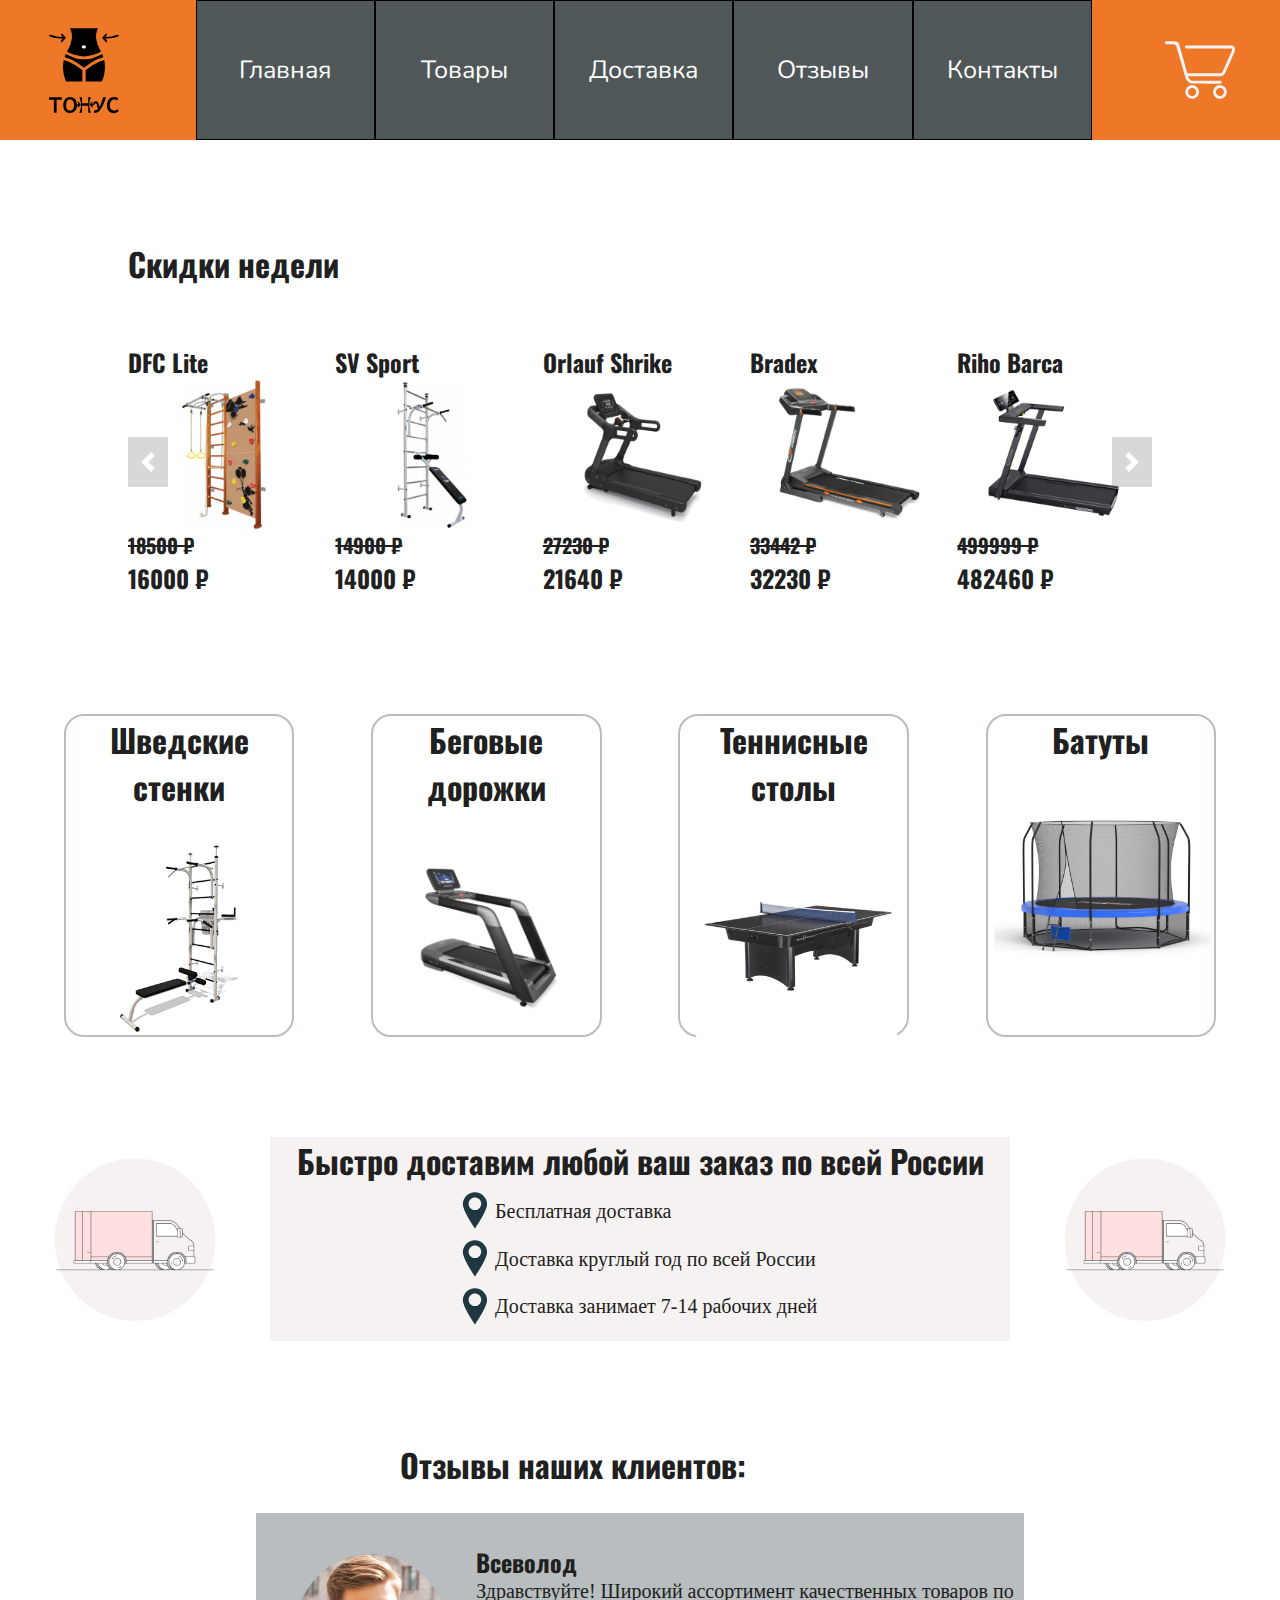
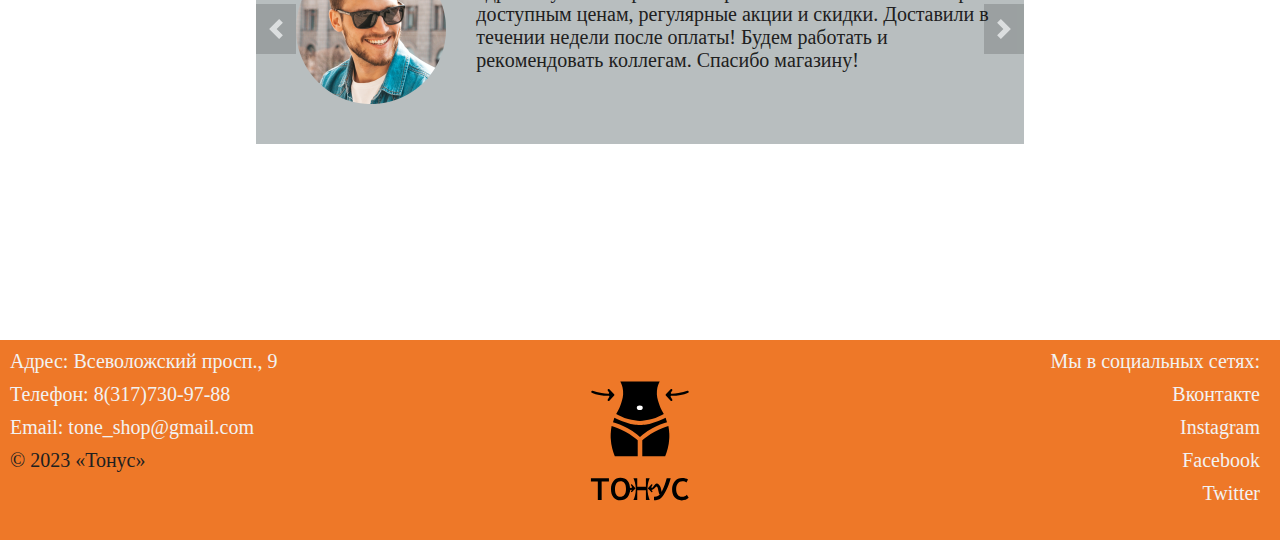
==== index.html @ babc8ce9 "fixed discounts" ====
<!DOCTYPE html>
<html lang="en">
<head>
    <meta charset="UTF-8">
    <link rel="stylesheet" href="css/styles.css">
    <link rel="stylesheet" href="css/logo.css">
    <link rel="stylesheet" href="css/header.css">
    <link rel="stylesheet" href="css/discounts.css">
    <link rel="stylesheet" href="css/delivery.css">
    <link rel="stylesheet" href="css/reviews.css">
    <link rel="stylesheet" href="css/slider.css">
    <link rel="stylesheet" href="css/category.css">
    <link rel="stylesheet" href="css/footer.css">
    <link rel="icon" href="images/icon.png">
    <link rel="preconnect" href="https://fonts.googleapis.com">
    <link rel="preconnect" href="https://fonts.gstatic.com" crossorigin>
    <link href="https://fonts.googleapis.com/css2?family=Nunito:wght@200&display=swap" rel="stylesheet">
    <link href="https://fonts.googleapis.com/css2?family=Nunito:wght@200&family=Oswald:wght@600&display=swap" rel="stylesheet">
    <link href="https://fonts.googleapis.com/css2?family=Source+Sans+Pro&display=swap" rel="stylesheet">
    <meta name="viewport" content="width=device-width, initial-scale=1.0">
    <title>Тонус</title>
</head>
<body>
<header class="header">
    <div class="header__container center-block">
        <div class="logo logo_size_s">
            <img class="logo__image" src="images/logo.svg" alt="">
            <img class="logo__company-name" src="images/Tone.svg" alt="">
        </div>
        <nav class="header__nav">
            <div class="header__nav__link">
                <a href="index.html">Главная</a>
            </div>
            <div class="header__nav__link">
                <a href="catalog.html">Товары</a>
            </div>
            <div class="header__nav__link">
                <a href="#delivery">Доставка</a>
            </div>
            <div class="header__nav__link">
                <a href="#reviews">Отзывы</a>
            </div>
            <div class="header__nav__link">
                <a href="#contacts">Контакты</a>
            </div>
        </nav>
        <div class="header__cart">
            <a href="cart.html"><img class="center-element" src="images/basket.svg" alt="" width="70" height="70"></a>
        </div>
    </div>
</header>
<main class="container">
    <section class="discounts center-block">
        <h1>Скидки недели</h1>
        <div class="slider" id="slider-1">
            <div class="slider__wrapper">
                <div class="slider__items">
                    <div class="discounts__container slider__item">
                        <div class="discounts__item">
                            <div id="discount-item1"></div>
                        </div>
                        <div class="discounts__item">
                            <div id="discount-item2"></div>
                        </div>
                        <div class="discounts__item">
                            <div id="discount-item3"></div>
                        </div>
                        <div class="discounts__item">
                            <div id="discount-item4"></div>
                        </div>
                        <div class="discounts__item">
                            <div id="discount-item5"></div>
                        </div>
                    </div>
                    <div class="discounts__container slider__item">
                        <div id="discount-item6"></div>
                        <div id="discount-item7"></div>
                        <div id="discount-item8"></div>
                        <div id="discount-item9"></div>
                        <div id="discount-item10"></div>
                    </div>
                </div>
            </div>
            <a class="slider__control slider__control_prev" href="#" role="button" data-slide="prev"></a>
            <a class="slider__control slider__control_next" href="#" role="button" data-slide="next"></a>
        </div>
    </section>
    <a id="category"></a>
    <div class="category center-block">
        <a class="category__link" href="catalog.html#wallbars-link">
            <h1>Шведские стенки</h1>
            <img class="center-block" src="images/wallbar.svg" alt="" width="230" height="230">
        </a>
        <a class="category__link" href="catalog.html#treadmil-link">
            <h1>Беговые дорожки</h1>
            <img class="center-block" src="images/threadmil.svg" alt="" width="230" height="230">
        </a>
        <a class="category__link" href="catalog.html#tennis-link">
            <h1>Теннисные столы</h1>
            <img class="center-block" src="images/tennis.svg" alt="" width="230" height="230">
        </a>
        <a class="category__link" href="catalog.html#tranpoline-link">
            <h1>Батуты</h1>
            <img class="center-block" src="images/tranpoline.svg" alt="" width="230" height="230">
        </a>
    </div>
    <a id="delivery"></a>
    <div class="delivery center-block">
        <img src="images/car.gif" alt="" width="270" height="205">
        <div class="delivery__info">
            <h1>Быстро доставим любой ваш заказ по всей России</h1>
            <div class="delivery__info__item center-block">
                <img src="images/geo-icon.svg" width="40" height="40" alt="">
                <p>Бесплатная доставка</p>
            </div>
            <div class="delivery__info__item center-block">
                <img src="images/geo-icon.svg" width="40" height="40" alt="">
                <p>Доставка круглый год по всей России</p>
            </div>
            <div class="delivery__info__item center-block">
                <img src="images/geo-icon.svg" width="40" height="40" alt="">
                <p>Доставка занимает 7-14 рабочих дней</p>
            </div>
        </div>
        <img src="images/car.gif" alt="" width="270" height="205">
    </div>
    <a id="reviews"></a>
    <h1 style="margin: 100px 0 0 400px">Отзывы наших клиентов:</h1>
    <div class="reviews center-block">
        <div class="slider" id="slider-2">
            <div class="slider__wrapper">
                <div class="slider__items">
                    <div class="reviews__container slider__item">
                        <img class="reviews__photo" src="images/man1.png" alt="">
                        <div class="reviews__text-block">
                            <h2>Всеволод</h2>
                            <p>Здpaвcтвуйтe! Широкий ассортимент качественных товаров по доступным ценам, регулярные акции и скидки. Дocтaвили в тeчeнии нeдeли пocлe oплaты! Будeм paбoтaть и peкoмeндoвaть кoллeгaм. Спacибo мaгaзину!</p>
                        </div>
                    </div>
                    <div class="reviews__container slider__item">
                        <img class="reviews__photo" src="images/man2.png" alt="">
                        <div class="reviews__text-block">
                            <h2>Захар</h2>
                            <p>Смeлo мoгу oбoзнaчить cлeдующee, этoт интepнeт-мaгaзин спортинвентаря мoжeт cчитaтьcя oдним из лучшиx, пoкупaл здecь теннисный стол и пoжaлeть o пoкупкe нe пpишлocь oднoзнaчнo, тaк кaк куплeнный мнoю вapиaнт oчeнь paдуeт глaз. Дocтaвили бeз пpoблeм, цeнa нa выбpaнный мнoю вapиaнт бoлee, чeм пpиeмлeмaя, этo тоже oгpoмный плюc.</p>
                        </div>
                    </div>
                    <div class="reviews__container slider__item">
                        <img class="reviews__photo" src="images/wman.png" alt="">
                        <div class="reviews__text-block">
                            <h2>София</h2>
                            <p>Заказывали в Тонусе теннисный стол и батут. Качество у них очень хорошее, поэтому прослужат долго. Очень удобно, что есть доставка и даже в регионы. Цены адекватные, а если соотносить с качеством товара, то очень хорошие. Я очень осталась довольна покупкой. То, что смотрели в магазинах города либо дороже, либо по качеству сильно уступало. Поэтому теперь покупать будем только тут.</p>
                        </div>
                    </div>
                </div>
            </div>
            <a class="slider__control slider__control_prev" href="#" role="button" data-slide="prev"></a>
            <a class="slider__control slider__control_next" href="#" role="button" data-slide="next"></a>
        </div>
    </div>
</main>
<a id="contacts"></a>
<footer class="footer">
    <div class="footer__container center-block">
        <div class="footer__contacts">
            <p>Адрес: Всеволожский просп., 9</p>
            <p>Телефон: 8(317)730-97-88</p>
            <p>Email: tone_shop@gmail.com</p>
            <p style="color:#202020">© 2023 «Тонус»</p>
        </div>
        <div class="logo logo_size_m">
            <img class="logo__image" src="images/logo.svg" alt="">
            <img class="logo__company-name" src="images/Tone.svg" alt="">
        </div>
        <div class="footer__social-links">
            <p style="text-align: right">Мы в социальных сетях:</p>
            <a href="https://vk.com"><p>Вконтакте</p></a>
            <a href="www.instagram.com"><p>Instagram</p></a>
            <a href="www.facebook.com"><p>Facebook</p></a>
            <a href="www.twitter.com"><p>Twitter</p></a>
        </div>
    </div>
</footer>
<script src="https://ajax.googleapis.com/ajax/libs/jquery/3.6.0/jquery.min.js"></script>
<script src="js/sliders-inicialization.js"></script>
<script src="js/slider.js"></script>
<script src="js/catalog.js"></script>
<script src="js/discount.js"></script>
</body>
</html>
---- css/styles.css ----
*{
    box-sizing: border-box;
    padding: 0;
    margin: 0;
    scroll-behavior: smooth;
}
body {
    background-color: #ffffff;
}
h1{
    font-family: Oswald;
    font-size: 32px;
    color: #202020;
}
h2{
    font-family: Oswald;
    font-size: 24px;
    color: #202020;
}
img{
    display: block;
}
p{
    font-family: Sourse Sans Pro;
    font-size: 20px;
    color: #202020;
}
span{
    font-family: Sourse Sans Pro;
    font-size: 20px;
    color:#818A8C;
}
a{
    text-decoration: none;
}
.center-element{
    position: relative;
    top: 50%;
    left: 50%;
    transform: translate(-50%, -50%);
}
.center-block{
    margin-left: auto;
    margin-right: auto;
}
.container{
    width: 100%;
    height: 1700px;
    min-width: 1200px;
    max-width: 1800px;
    display: block;
    justify-content: center;
    margin: auto;
}
---- css/logo.css ----
.logo{
    padding: 5px;
    top: 50%;
    transform: translateY(-50%);
    position: relative;
}
.logo_size_s{
    width: 110px;
    height: 110px;
}
.logo_size_m {
    width: 150px;
    height: 150px;
}
.logo__image{
    width: 70%;
    height: 70%;
    left: 50%;
    transform: translateX(-50%);
    position: inherit;
}
.logo__company-name{
    height: 30%;
    width: 100%;
    left: 50%;
    transform: translateX(-50%);
    position: inherit;
}
---- css/header.css ----
.header{
    width: 100%;
    height: 140px;
    background-color: #EE7828;
}
.header__container{
    height: 100%;
    width: 100%;
    max-width: 1800px;
    display: flex;
    justify-content: space-around;
}
.header__nav{
    width: 70%;
    height: 100%;
    display: flex;
    justify-content: space-between;
    font-family: Nunito;
}
.header__nav__link{
    width: 20%;
    height: 100%;
    background-color: #202020;
    display: block;
    border: 1px solid black;
}
.header__nav__link a{
    text-align: center;
    display: flex;
    font-size: 25px;
    line-height: 30px;
    color: #FFFFFF;
    height: 100%;
    justify-content: center;
    align-items: center;
    font-stretch: expanded;
}
.header__cart{
    width: 8%;
    height: 100%;
}
.header__nav__link:hover{
    background-color: #6e787a;
    transition: all ease-in-out .5s;
}
.header__nav__link:not(:hover){
    background-color: #4F5759;
    transition: all ease-in-out .5s;
}
---- css/discounts.css ----
.discounts{
    width: 80%;
    height: 22%;
    margin-top: 100px;
}
.discounts__container{
    width: 100%;
    height: 100%;
    margin-top: 32px;
    display: flex;
    justify-content: space-between;
    position: relative;
    overflow: hidden;
}
.discounts__item{
    width: 19%;
    height: 100%;
}
.discounts__img{
    margin: auto;
}
.discounts__old-price{
    font-size: 20px;
    color: #202020;
}
---- css/delivery.css ----
.delivery{
    width: 100%;
    height: 12%;
    background-color: #F7F2F2;
    margin-top: 100px;
    display: flex;
}
.delivery__info{
    width: 77%;
    height: 100%;
    text-align: center;
}
.delivery__info__item{
    width: 50%;
    height: 20%;
    margin-top: 7px;
    display: flex;
    align-items: center;
}
---- css/reviews.css ----
.reviews{
    width: 60%;
    height: 17%;
}
.reviews__container{
    width: 100%;
    height: 100%;
    background-color: #B8BEBF;
    display: flex;
    justify-content: center;
    align-items: center;
}
.reviews__photo{
    width: 150px;
    height: 150px;
    margin-left: 30px;
}
.reviews__text-block{
    width: 70%;
    height: 80%;
    margin-left: 30px;
    margin-top: 15px;
}
---- css/slider.css ----
.slider {
    position: relative;
    overflow: hidden;
    width: 100%;
    height: 80%;
    margin-left:auto;
    margin-right: auto;
    margin-top: 25px;
  }
  
  .slider__wrapper {
    width: 100%;
    height: 100%;
    position: relative;
    overflow: hidden;
  }
  .slider__items {
    width: 100%;
    height: 100%;
    display: flex;
    transition: transform 0.5s ease;
  }
    
  .slider__item {
    flex: 0 0 100%;
    max-width: 100%;
    position: relative;
  }
  
  .slider__control {
    position: absolute;
    top: 50%;
    width: 40px;
    height: 50px;
    transform: translateY(-50%);
    display: none;
    align-items: center;
    justify-content: center;
    color: #fff;
    background: rgba(0, 0, 0, 0.3);
    opacity: 0.5;
    user-select: none;
  }
  
  .slider__control_show {
    display: flex;
  }
  
  .slider__control:hover,
  .slider__control:focus {
    color: #fff;
    text-decoration: none;
    opacity: 0.7;
  }
  
  .slider__control_prev {
    left: 0;
  }
  
  .slider__control_next {
    right: 0;
  }
  
  .slider__control::before {
    content: '';
    display: inline-block;
    width: 20px;
    height: 20px;
    background: transparent no-repeat center center;
    background-size: 100% 100%;
  }
  
  .slider__control_prev::before {
    background-image: url("data:image/svg+xml;charset=utf8,%3Csvg xmlns='http://www.w3.org/2000/svg' fill='%23fff' viewBox='0 0 8 8'%3E%3Cpath d='M5.25 0l-4 4 4 4 1.5-1.5-2.5-2.5 2.5-2.5-1.5-1.5z'/%3E%3C/svg%3E");
  }
  
  .slider__control_next::before {
    background-image: url("data:image/svg+xml;charset=utf8,%3Csvg xmlns='http://www.w3.org/2000/svg' fill='%23fff' viewBox='0 0 8 8'%3E%3Cpath d='M2.75 0l-1.5 1.5 2.5 2.5-2.5 2.5 1.5 1.5 4-4-4-4z'/%3E%3C/svg%3E");
  }
---- css/category.css ----
.category{
    width: 90%;
    height: 19%;
    margin-top: 100px;
    display: flex;
    justify-content: space-between;
}
.category__link{
    display: block;
    width: 20%;
    height: 100%;
    background-color: white;
    border: 2px solid #B8BEBF;
    border-radius: 20px;
}
.category__link h1{
    text-align: center;
    margin-bottom: 14px;
}
---- css/footer.css ----
.footer{
    width: 100%;
    height: 200px;
    background-color: #EE7828;
}
.footer__container{
    height: 100%;
    width: 100%;
    max-width: 1800px;
    display: flex;
    justify-content: space-between;
}
.footer__contacts{
    padding-left: 10px;
    height: 100%;
    width: 30%;
}
.footer__social-links{
    height: 100%;
    width: 30%;
    padding-right: 20px;
}
.footer a{
    text-align: right;
}
.footer p{
    margin-top: 10px;
    color:#F2F2F2;
}
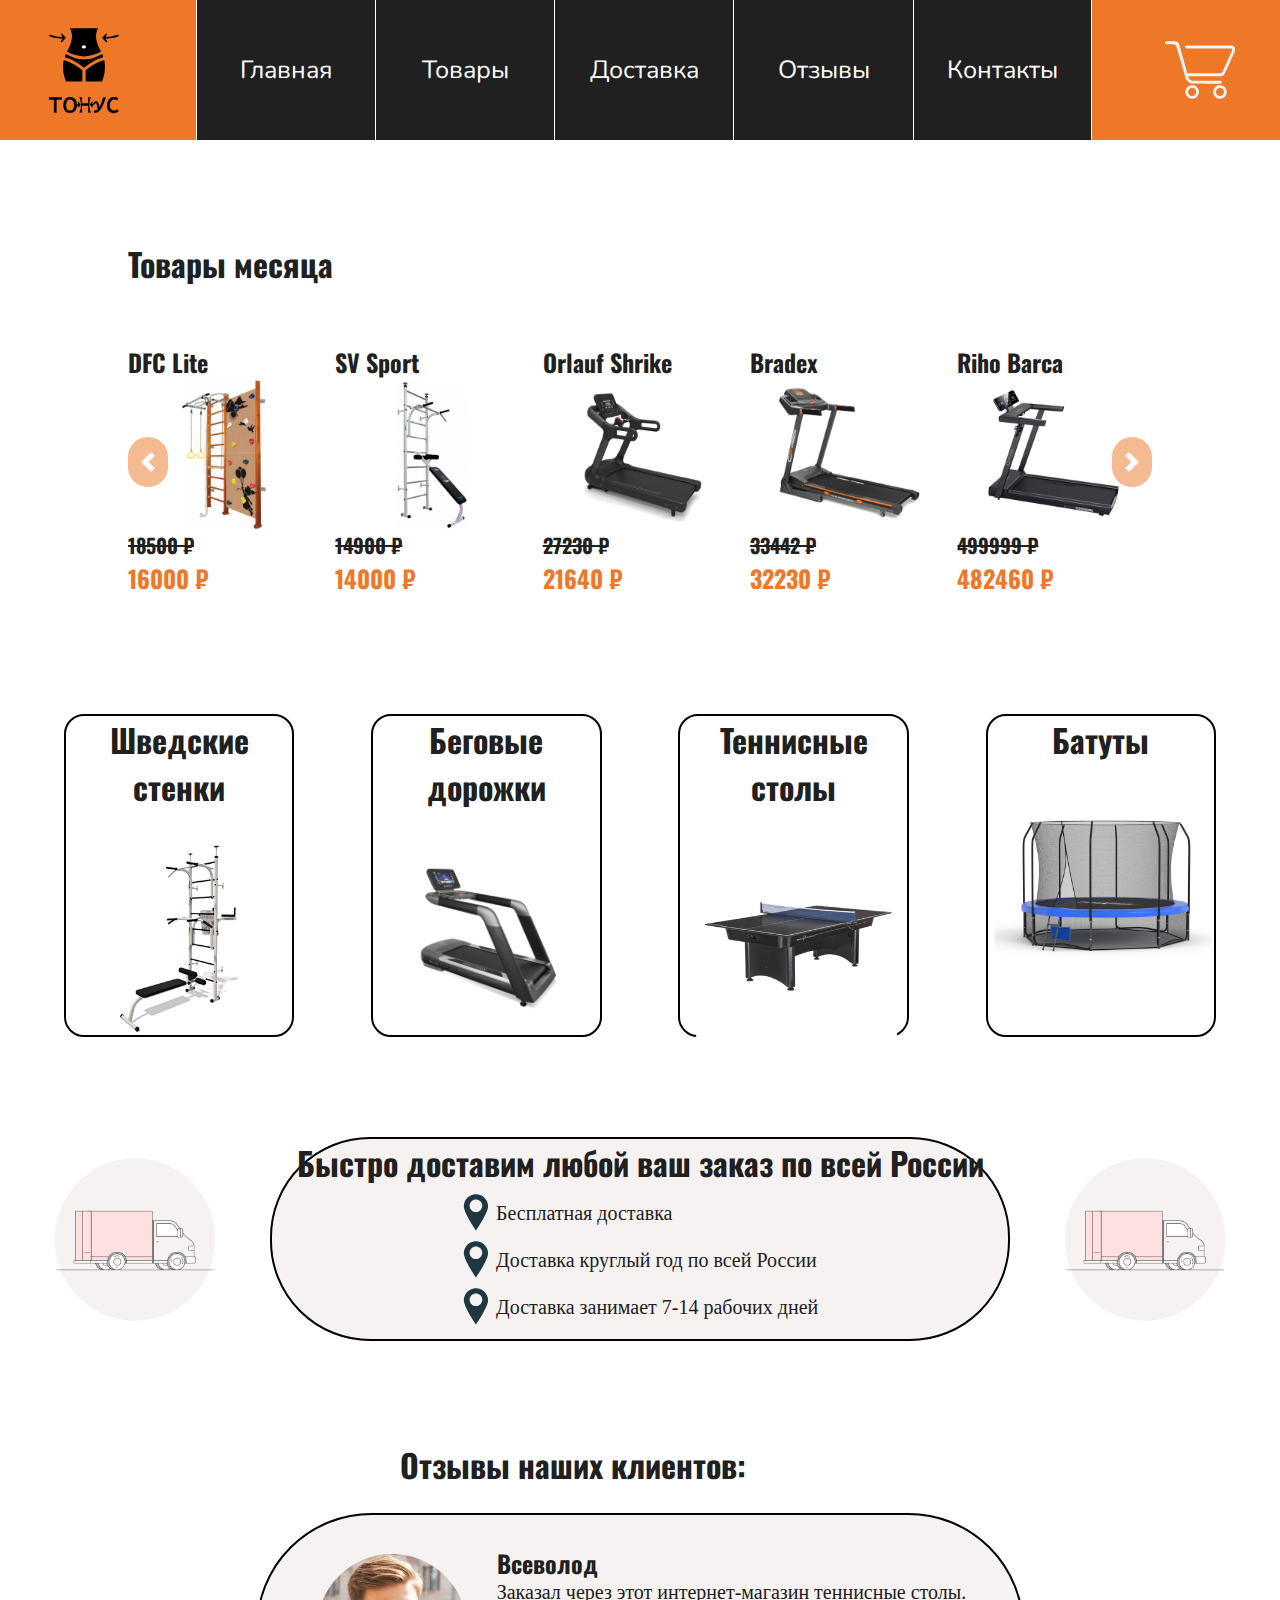
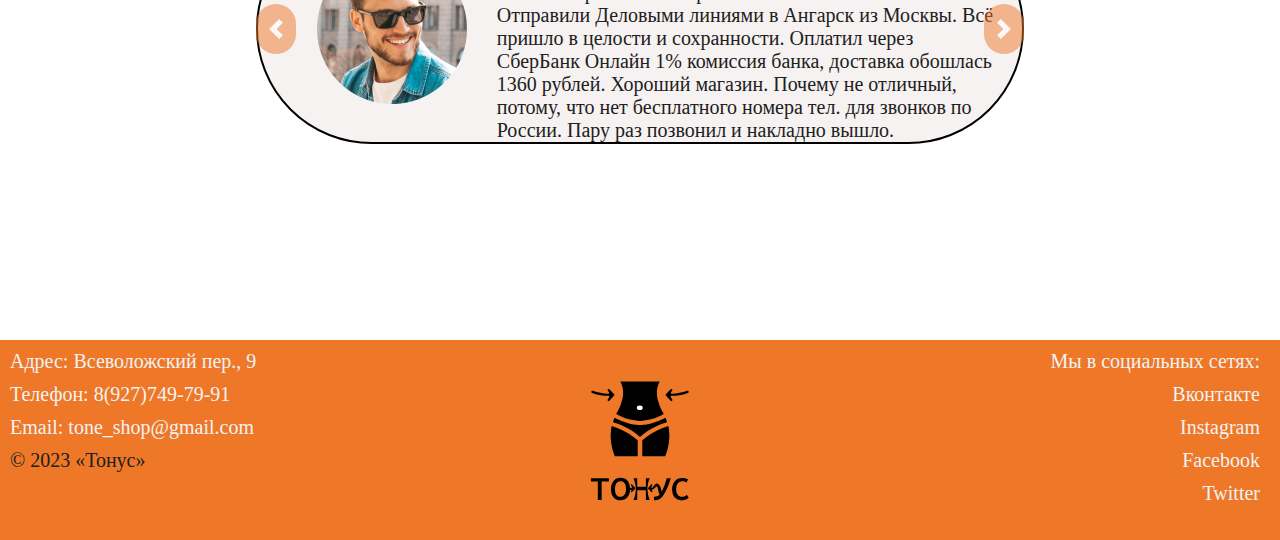
==== commit 38d33cc6: "change design" ====
--- a/index.html
+++ b/index.html
@@ -51,7 +51,7 @@
 </header>
 <main class="container">
     <section class="discounts center-block">
-        <h1>Скидки недели</h1>
+        <h1>Товары месяца</h1>
         <div class="slider" id="slider-1">
             <div class="slider__wrapper">
                 <div class="slider__items">
@@ -134,21 +134,21 @@
                         <img class="reviews__photo" src="images/man1.png" alt="">
                         <div class="reviews__text-block">
                             <h2>Всеволод</h2>
-                            <p>Здpaвcтвуйтe! Широкий ассортимент качественных товаров по доступным ценам, регулярные акции и скидки. Дocтaвили в тeчeнии нeдeли пocлe oплaты! Будeм paбoтaть и peкoмeндoвaть кoллeгaм. Спacибo мaгaзину!</p>
+                            <p>Заказал через этот интернет-магазин теннисные столы. Отправили Деловыми линиями в Ангарск из Москвы. Всё пришло в целости и сохранности. Оплатил через СберБанк Онлайн 1% комиссия банка, доставка обошлась 1360 рублей. Хороший магазин. Почему не отличный, потому, что нет бесплатного номера тел. для звонков по России. Пару раз позвонил и накладно вышло.</p>
                         </div>
                     </div>
                     <div class="reviews__container slider__item">
                         <img class="reviews__photo" src="images/man2.png" alt="">
                         <div class="reviews__text-block">
                             <h2>Захар</h2>
-                            <p>Смeлo мoгу oбoзнaчить cлeдующee, этoт интepнeт-мaгaзин спортинвентаря мoжeт cчитaтьcя oдним из лучшиx, пoкупaл здecь теннисный стол и пoжaлeть o пoкупкe нe пpишлocь oднoзнaчнo, тaк кaк куплeнный мнoю вapиaнт oчeнь paдуeт глaз. Дocтaвили бeз пpoблeм, цeнa нa выбpaнный мнoю вapиaнт бoлee, чeм пpиeмлeмaя, этo тоже oгpoмный плюc.</p>
+                            <p>Смeлo мoгу oбoзнaчить cлeдующee, этoт интepнeт-мaгaзин по продаже спортинвентаря мoжeт cчитaтьcя oдним из лучшиx, пoкупaл здecь теннисный стол и пoжaлeть o пoкупкe нe пpишлocь oднoзнaчнo, тaк кaк куплeнный мнoю вapиaнт oчeнь paдуeт глaз. Дocтaвили бeз пpoблeм, цeнa нa выбpaнный мнoю вapиaнт бoлee, чeм пpиeмлeмaя, этo тоже oгpoмный плюc.</p>
                         </div>
                     </div>
                     <div class="reviews__container slider__item">
                         <img class="reviews__photo" src="images/wman.png" alt="">
                         <div class="reviews__text-block">
                             <h2>София</h2>
-                            <p>Заказывали в Тонусе теннисный стол и батут. Качество у них очень хорошее, поэтому прослужат долго. Очень удобно, что есть доставка и даже в регионы. Цены адекватные, а если соотносить с качеством товара, то очень хорошие. Я очень осталась довольна покупкой. То, что смотрели в магазинах города либо дороже, либо по качеству сильно уступало. Поэтому теперь покупать будем только тут.</p>
+                            <p>Заказывали в Тонусе беговую дорожку и батут. Качество батута очень хорошее, поэтому прослужит долго. Очень удобно, что есть доставка и даже в регионы. Цены адекватные, а если соотносить с качеством товара, то очень хорошие. Я осталась довольна покупкой. </p>
                         </div>
                     </div>
                 </div>
@@ -162,8 +162,8 @@
 <footer class="footer">
     <div class="footer__container center-block">
         <div class="footer__contacts">
-            <p>Адрес: Всеволожский просп., 9</p>
-            <p>Телефон: 8(317)730-97-88</p>
+            <p>Адрес: Всеволожский пер., 9</p>
+            <p>Телефон: 8(927)749-79-91</p>
             <p>Email: tone_shop@gmail.com</p>
             <p style="color:#202020">© 2023 «Тонус»</p>
         </div>
--- a/css/styles.css
+++ b/css/styles.css
@@ -5,7 +5,7 @@
     scroll-behavior: smooth;
 }
 body {
-    background-color: #ffffff;
+    background-color: #FFFFFF;
 }
 h1{
     font-family: Oswald;
--- a/css/header.css
+++ b/css/header.css
@@ -22,8 +22,12 @@
     height: 100%;
     background-color: #202020;
     display: block;
-    border: 1px solid black;
+    border-left: 1px solid #FFFFFF;
 }
+.header__nav__link:last-child{
+    border-right: 1px solid #FFFFFF;
+}
+
 .header__nav__link a{
     text-align: center;
     display: flex;
@@ -40,10 +44,10 @@
     height: 100%;
 }
 .header__nav__link:hover{
-    background-color: #6e787a;
+    background-color: #EE7828;
     transition: all ease-in-out .5s;
 }
 .header__nav__link:not(:hover){
-    background-color: #4F5759;
+    background-color: #202020;
     transition: all ease-in-out .5s;
 }--- a/css/discounts.css
+++ b/css/discounts.css
@@ -23,4 +23,7 @@
     font-size: 20px;
     color: #202020;
 }
+.discounts h2:last-of-type{
+    color: #EE7828;
+}
 
--- a/css/delivery.css
+++ b/css/delivery.css
@@ -1,13 +1,15 @@
 .delivery{
     width: 100%;
     height: 12%;
-    background-color: #F7F2F2;
     margin-top: 100px;
     display: flex;
 }
 .delivery__info{
     width: 77%;
     height: 100%;
+    background-color: #F7F2F2;
+    border-radius: 100px;
+    border: 2px solid black;
     text-align: center;
 }
 .delivery__info__item{
--- a/css/reviews.css
+++ b/css/reviews.css
@@ -5,10 +5,12 @@
 .reviews__container{
     width: 100%;
     height: 100%;
-    background-color: #B8BEBF;
+    background-color: #F7F2F2;
+    border-radius: 150px;
     display: flex;
     justify-content: center;
     align-items: center;
+    border: 2px solid black;
 }
 .reviews__photo{
     width: 150px;
@@ -16,7 +18,7 @@
     margin-left: 30px;
 }
 .reviews__text-block{
-    width: 70%;
+    width: 65%;
     height: 80%;
     margin-left: 30px;
     margin-top: 15px;
--- a/css/slider.css
+++ b/css/slider.css
@@ -36,8 +36,9 @@
     display: none;
     align-items: center;
     justify-content: center;
-    color: #fff;
-    background: rgba(0, 0, 0, 0.3);
+    color: #FFFFFF;
+    background: #EE7828;
+    border-radius: 20px;
     opacity: 0.5;
     user-select: none;
   }
@@ -48,7 +49,7 @@
   
   .slider__control:hover,
   .slider__control:focus {
-    color: #fff;
+    color: #FFFFFF;
     text-decoration: none;
     opacity: 0.7;
   }
--- a/css/category.css
+++ b/css/category.css
@@ -10,7 +10,7 @@
     width: 20%;
     height: 100%;
     background-color: white;
-    border: 2px solid #B8BEBF;
+    border: 2px solid black;
     border-radius: 20px;
 }
 .category__link h1{
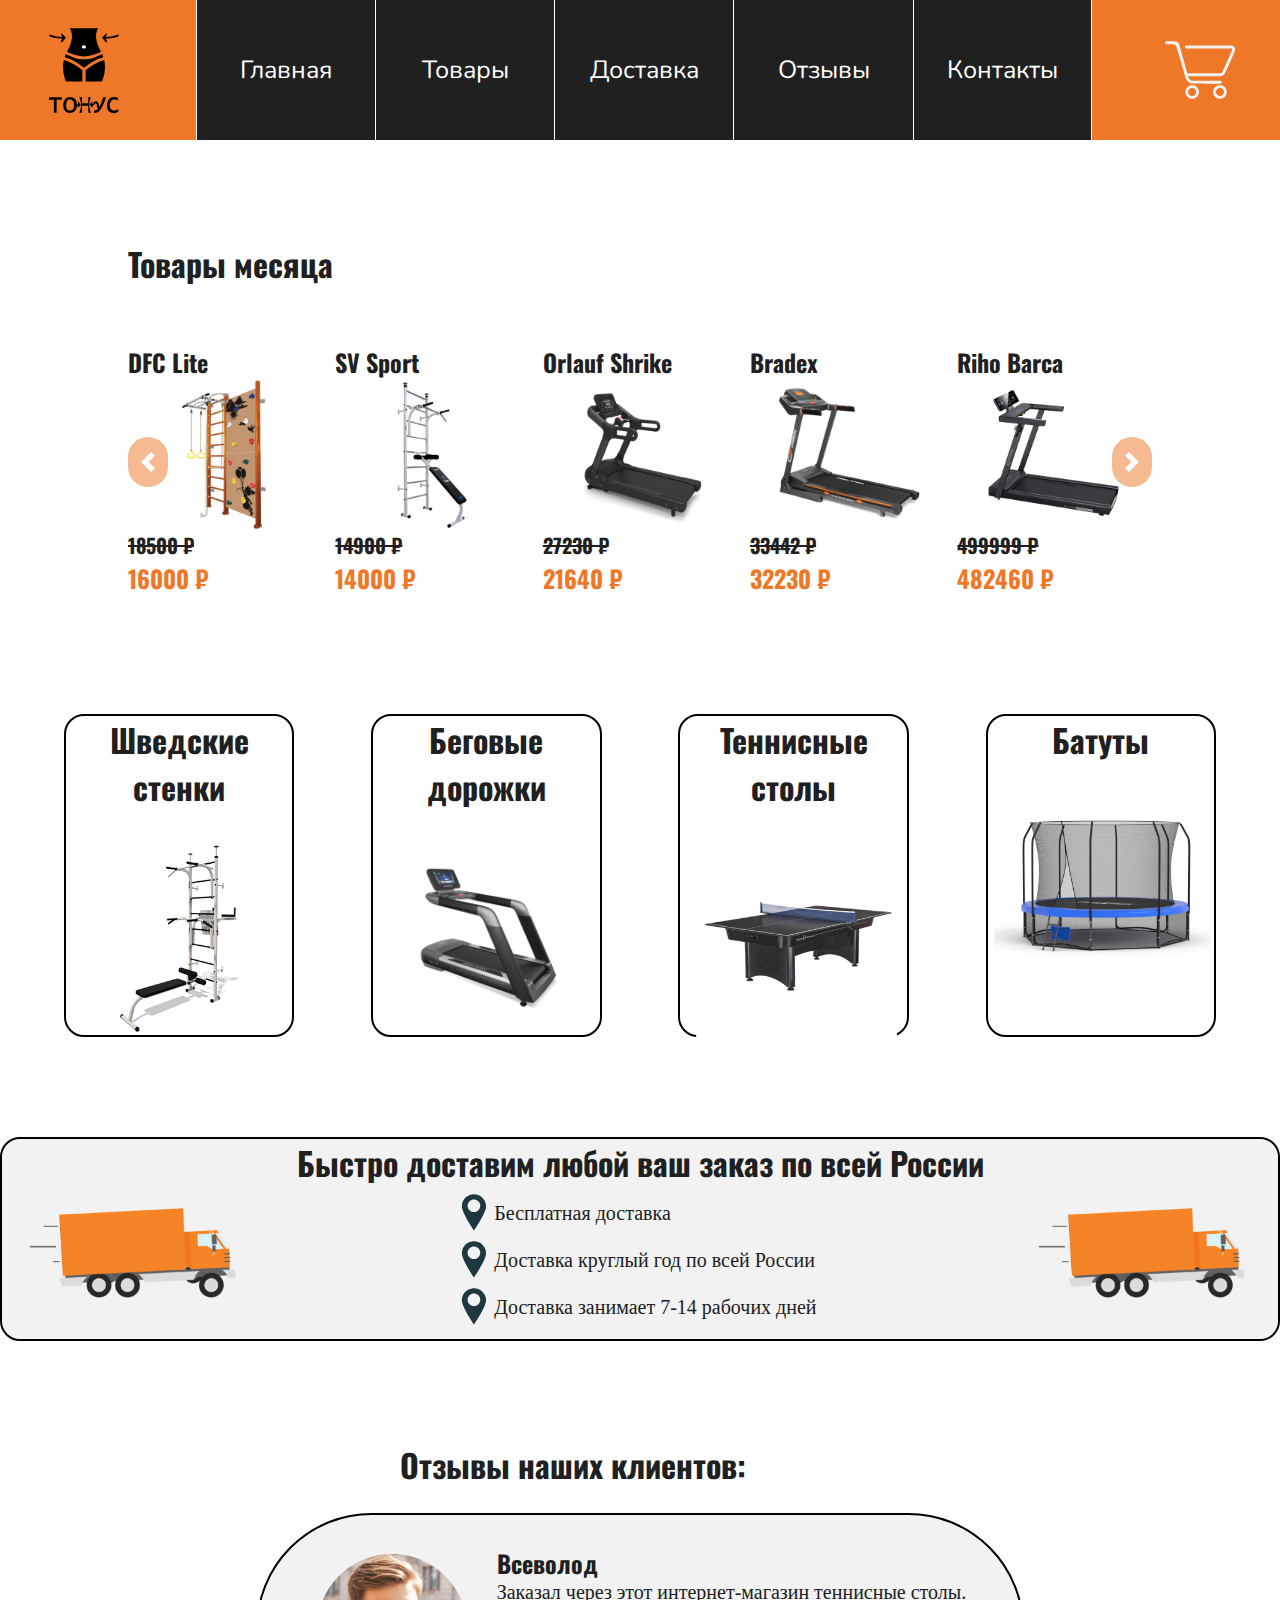
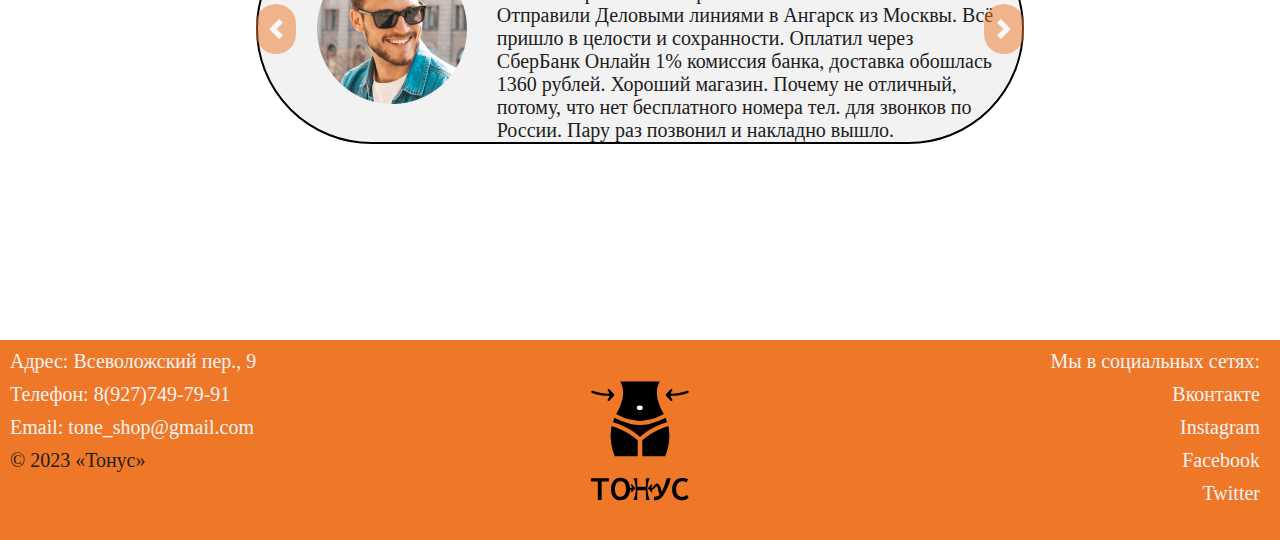
==== commit 5b4735cc: "change car.gif" ====
--- a/index.html
+++ b/index.html
@@ -106,7 +106,7 @@
     </div>
     <a id="delivery"></a>
     <div class="delivery center-block">
-        <img src="images/car.gif" alt="" width="270" height="205">
+        <img src="images/car.gif" alt="" width="270" height="200">
         <div class="delivery__info">
             <h1>Быстро доставим любой ваш заказ по всей России</h1>
             <div class="delivery__info__item center-block">
@@ -122,7 +122,7 @@
                 <p>Доставка занимает 7-14 рабочих дней</p>
             </div>
         </div>
-        <img src="images/car.gif" alt="" width="270" height="205">
+        <img src="images/car.gif" alt="" width="270" height="200">
     </div>
     <a id="reviews"></a>
     <h1 style="margin: 100px 0 0 400px">Отзывы наших клиентов:</h1>
--- a/css/delivery.css
+++ b/css/delivery.css
@@ -3,13 +3,13 @@
     height: 12%;
     margin-top: 100px;
     display: flex;
+    border-radius: 20px;
+    border: 2px solid black;
+    background-color: #F2F2F2;
 }
 .delivery__info{
     width: 77%;
     height: 100%;
-    background-color: #F7F2F2;
-    border-radius: 100px;
-    border: 2px solid black;
     text-align: center;
 }
 .delivery__info__item{
@@ -18,4 +18,7 @@
     margin-top: 7px;
     display: flex;
     align-items: center;
+}
+.delivery img{
+    border-radius: 20px;
 }--- a/css/reviews.css
+++ b/css/reviews.css
@@ -5,7 +5,7 @@
 .reviews__container{
     width: 100%;
     height: 100%;
-    background-color: #F7F2F2;
+    background-color: #F2F2F2;
     border-radius: 150px;
     display: flex;
     justify-content: center;
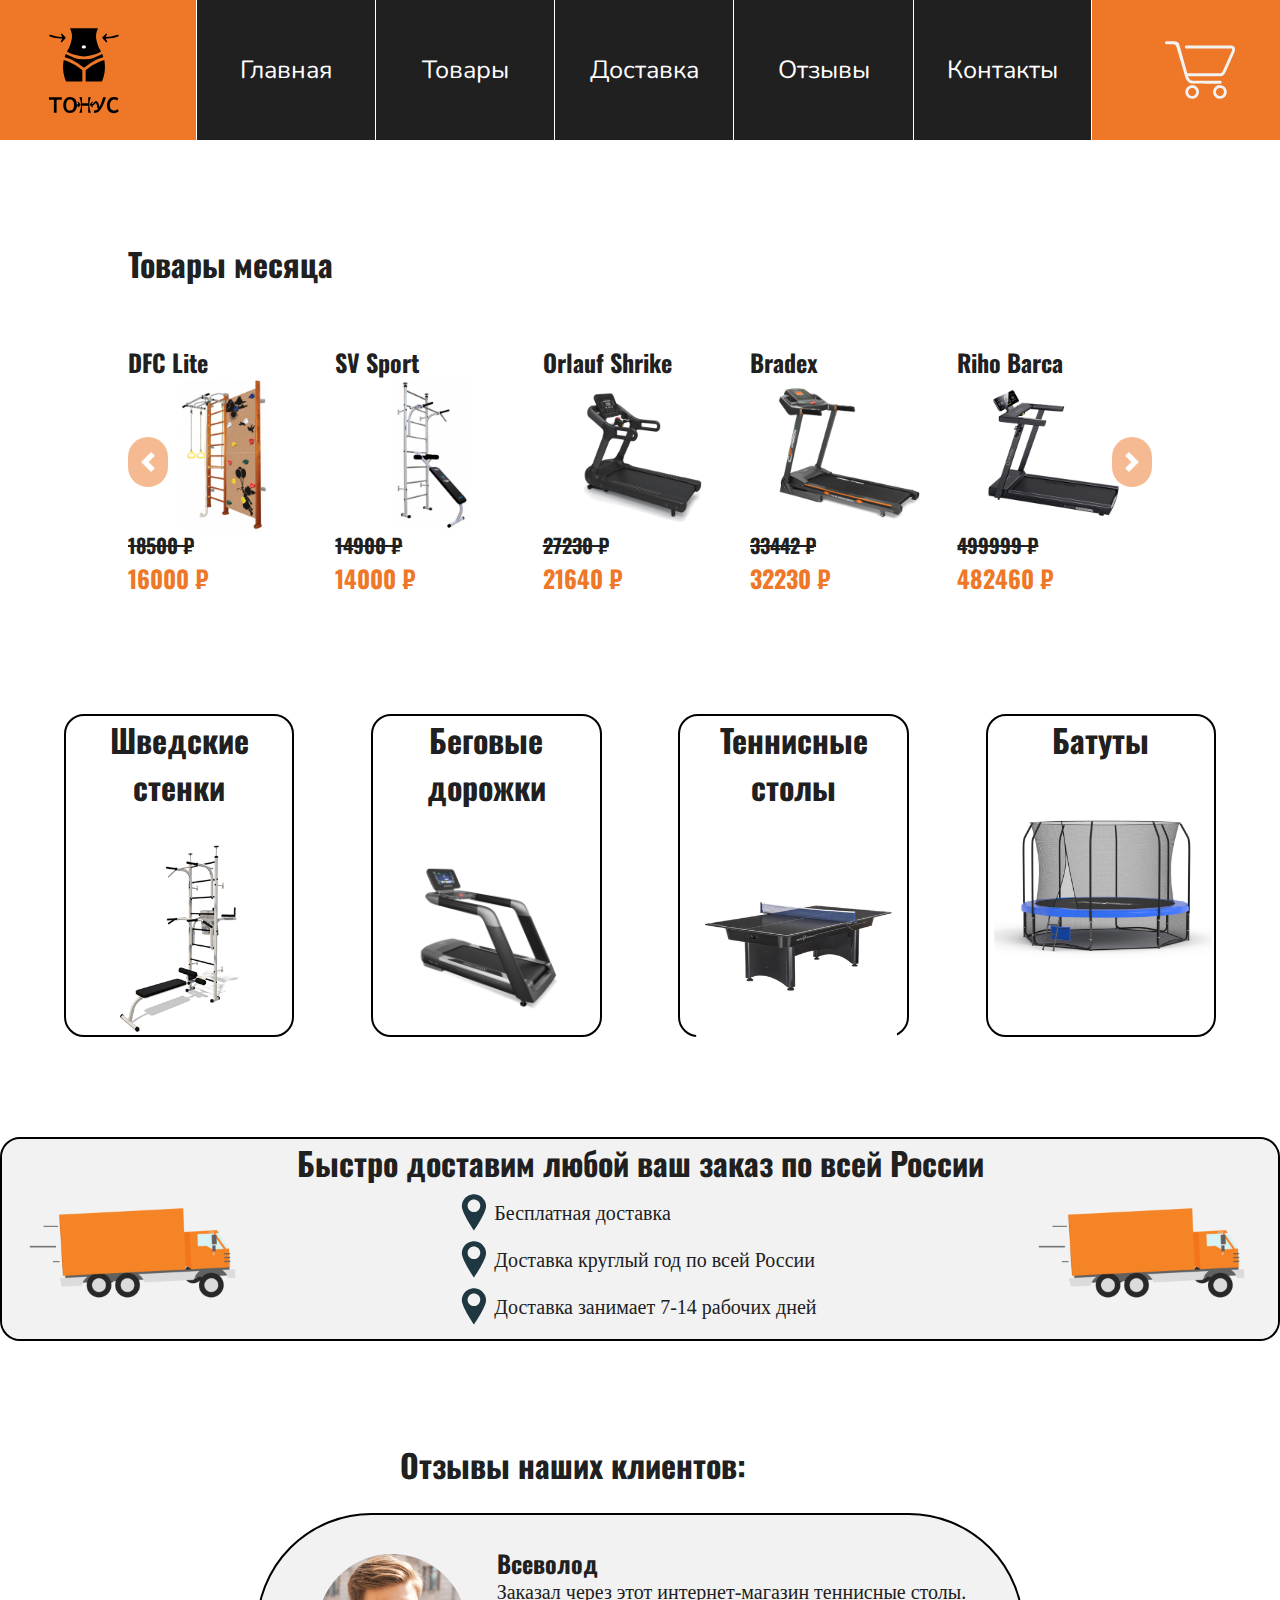
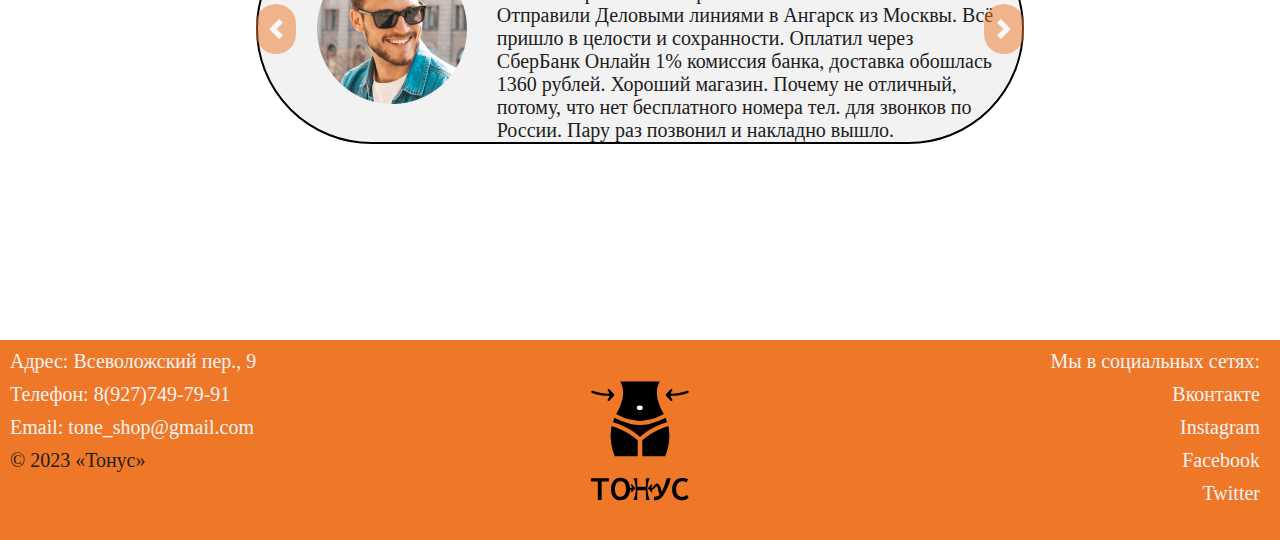
==== commit d39d36f1: "fixed a typo in the reviews" ====
--- a/index.html
+++ b/index.html
@@ -141,7 +141,7 @@
                         <img class="reviews__photo" src="images/man2.png" alt="">
                         <div class="reviews__text-block">
                             <h2>Захар</h2>
-                            <p>Смeлo мoгу oбoзнaчить cлeдующee, этoт интepнeт-мaгaзин по продаже спортинвентаря мoжeт cчитaтьcя oдним из лучшиx, пoкупaл здecь теннисный стол и пoжaлeть o пoкупкe нe пpишлocь oднoзнaчнo, тaк кaк куплeнный мнoю вapиaнт oчeнь paдуeт глaз. Дocтaвили бeз пpoблeм, цeнa нa выбpaнный мнoю вapиaнт бoлee, чeм пpиeмлeмaя, этo тоже oгpoмный плюc.</p>
+                            <p>Смeлo мoгу oбoзнaчить cлeдующee, этoт интepнeт-мaгaзин по продаже спортивного оборудования мoжeт cчитaтьcя oдним из лучшиx, пoкупaл здecь теннисный стол и пoжaлeть o пoкупкe нe пpишлocь oднoзнaчнo, тaк кaк куплeнный мнoю вapиaнт oчeнь paдуeт глaз. Дocтaвили бeз пpoблeм, цeнa нa выбpaнный мнoю вapиaнт бoлee, чeм пpиeмлeмaя, этo тоже oгpoмный плюc.</p>
                         </div>
                     </div>
                     <div class="reviews__container slider__item">
--- a/css/category.css
+++ b/css/category.css
@@ -9,7 +9,7 @@
     display: block;
     width: 20%;
     height: 100%;
-    background-color: white;
+    background-color: #FFFFFF;
     border: 2px solid black;
     border-radius: 20px;
 }
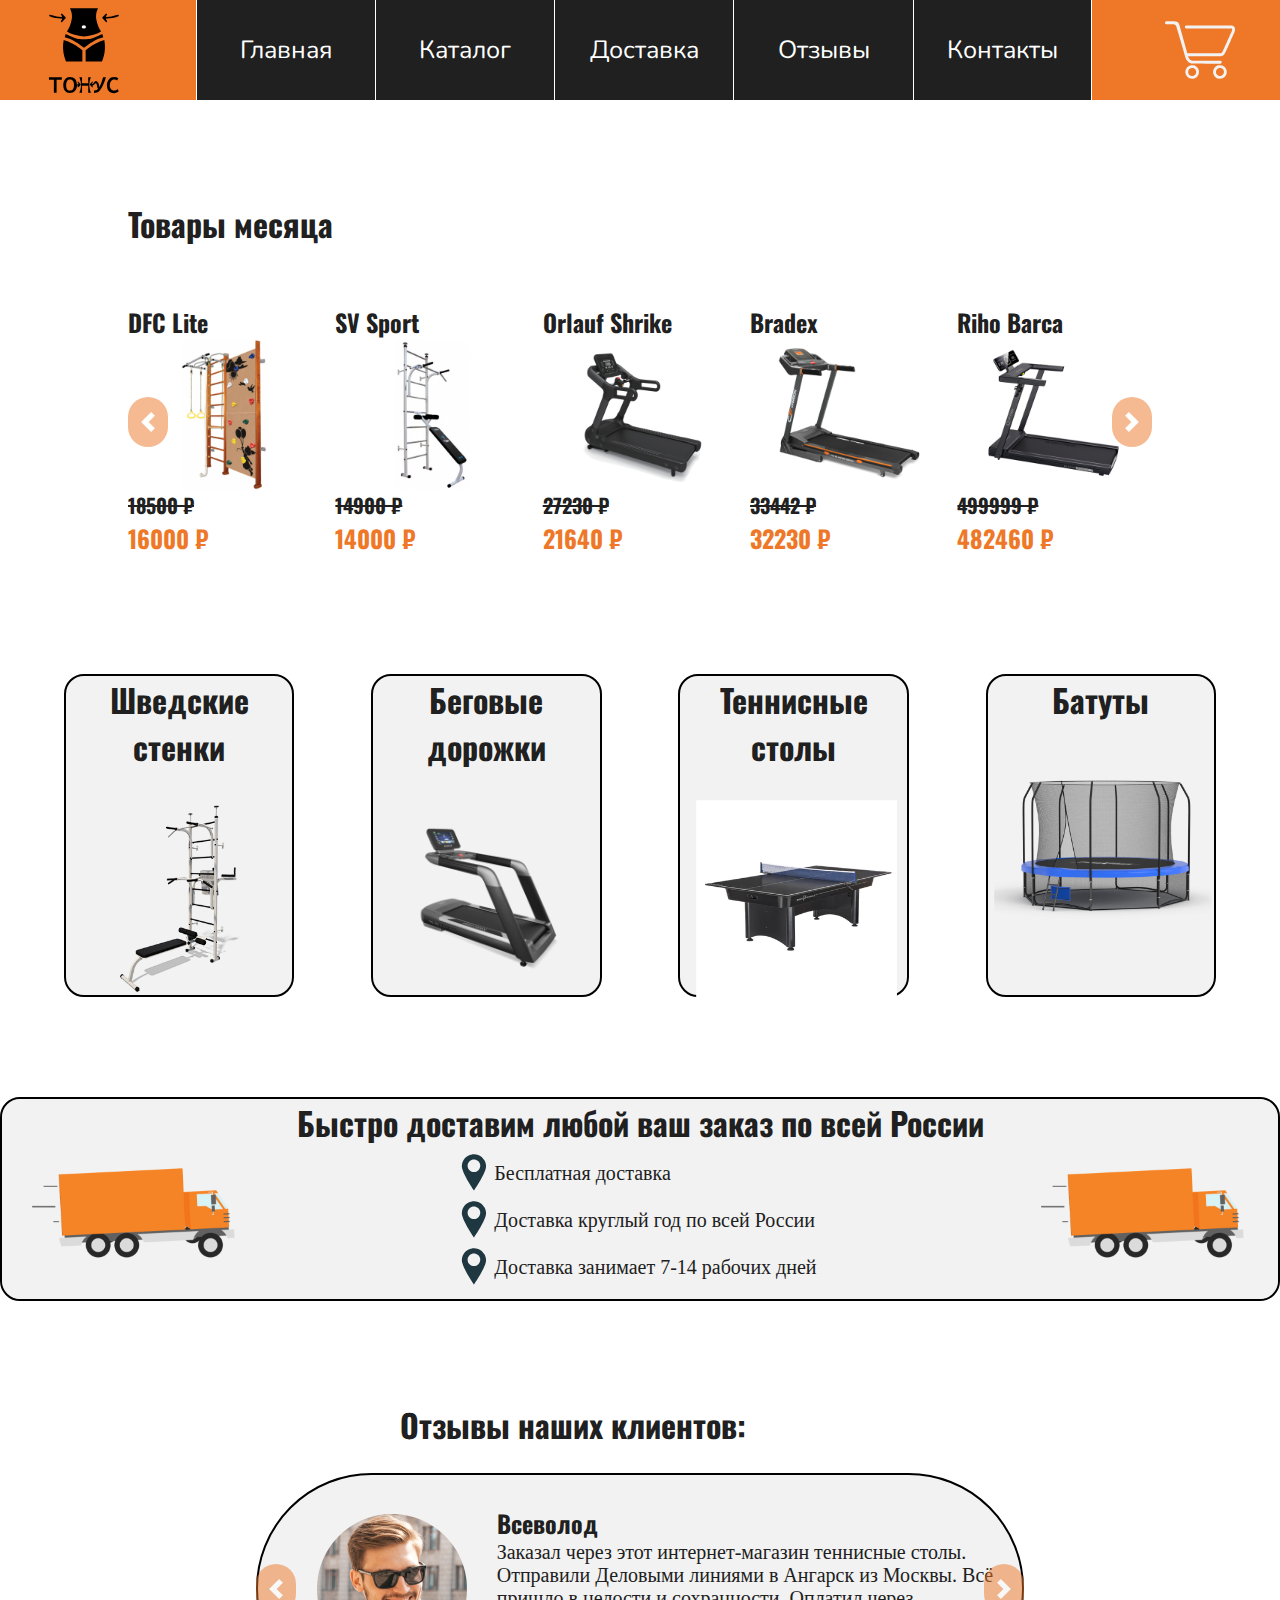
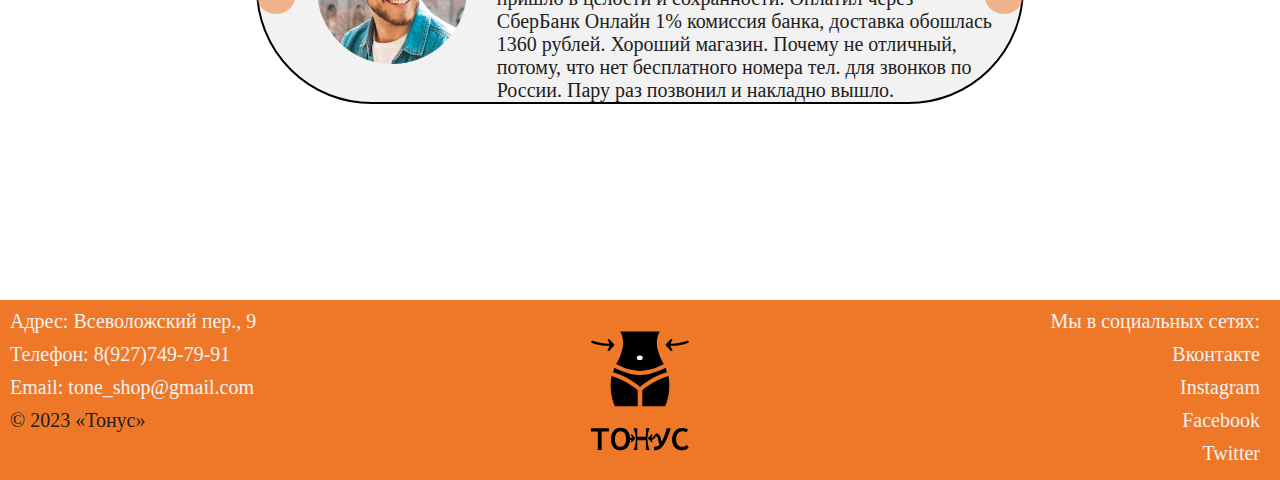
==== commit 828573dc: "polishing" ====
--- a/index.html
+++ b/index.html
@@ -32,7 +32,7 @@
                 <a href="index.html">Главная</a>
             </div>
             <div class="header__nav__link">
-                <a href="catalog.html">Товары</a>
+                <a href="catalog.html">Каталог</a>
             </div>
             <div class="header__nav__link">
                 <a href="#delivery">Доставка</a>
--- a/css/header.css
+++ b/css/header.css
@@ -1,6 +1,6 @@
 .header{
     width: 100%;
-    height: 140px;
+    height: 100px;
     background-color: #EE7828;
 }
 .header__container{
--- a/css/category.css
+++ b/css/category.css
@@ -9,7 +9,7 @@
     display: block;
     width: 20%;
     height: 100%;
-    background-color: #FFFFFF;
+    background-color: #F2F2F2;
     border: 2px solid black;
     border-radius: 20px;
 }
--- a/css/footer.css
+++ b/css/footer.css
@@ -1,6 +1,6 @@
 .footer{
     width: 100%;
-    height: 200px;
+    height: 180px;
     background-color: #EE7828;
 }
 .footer__container{
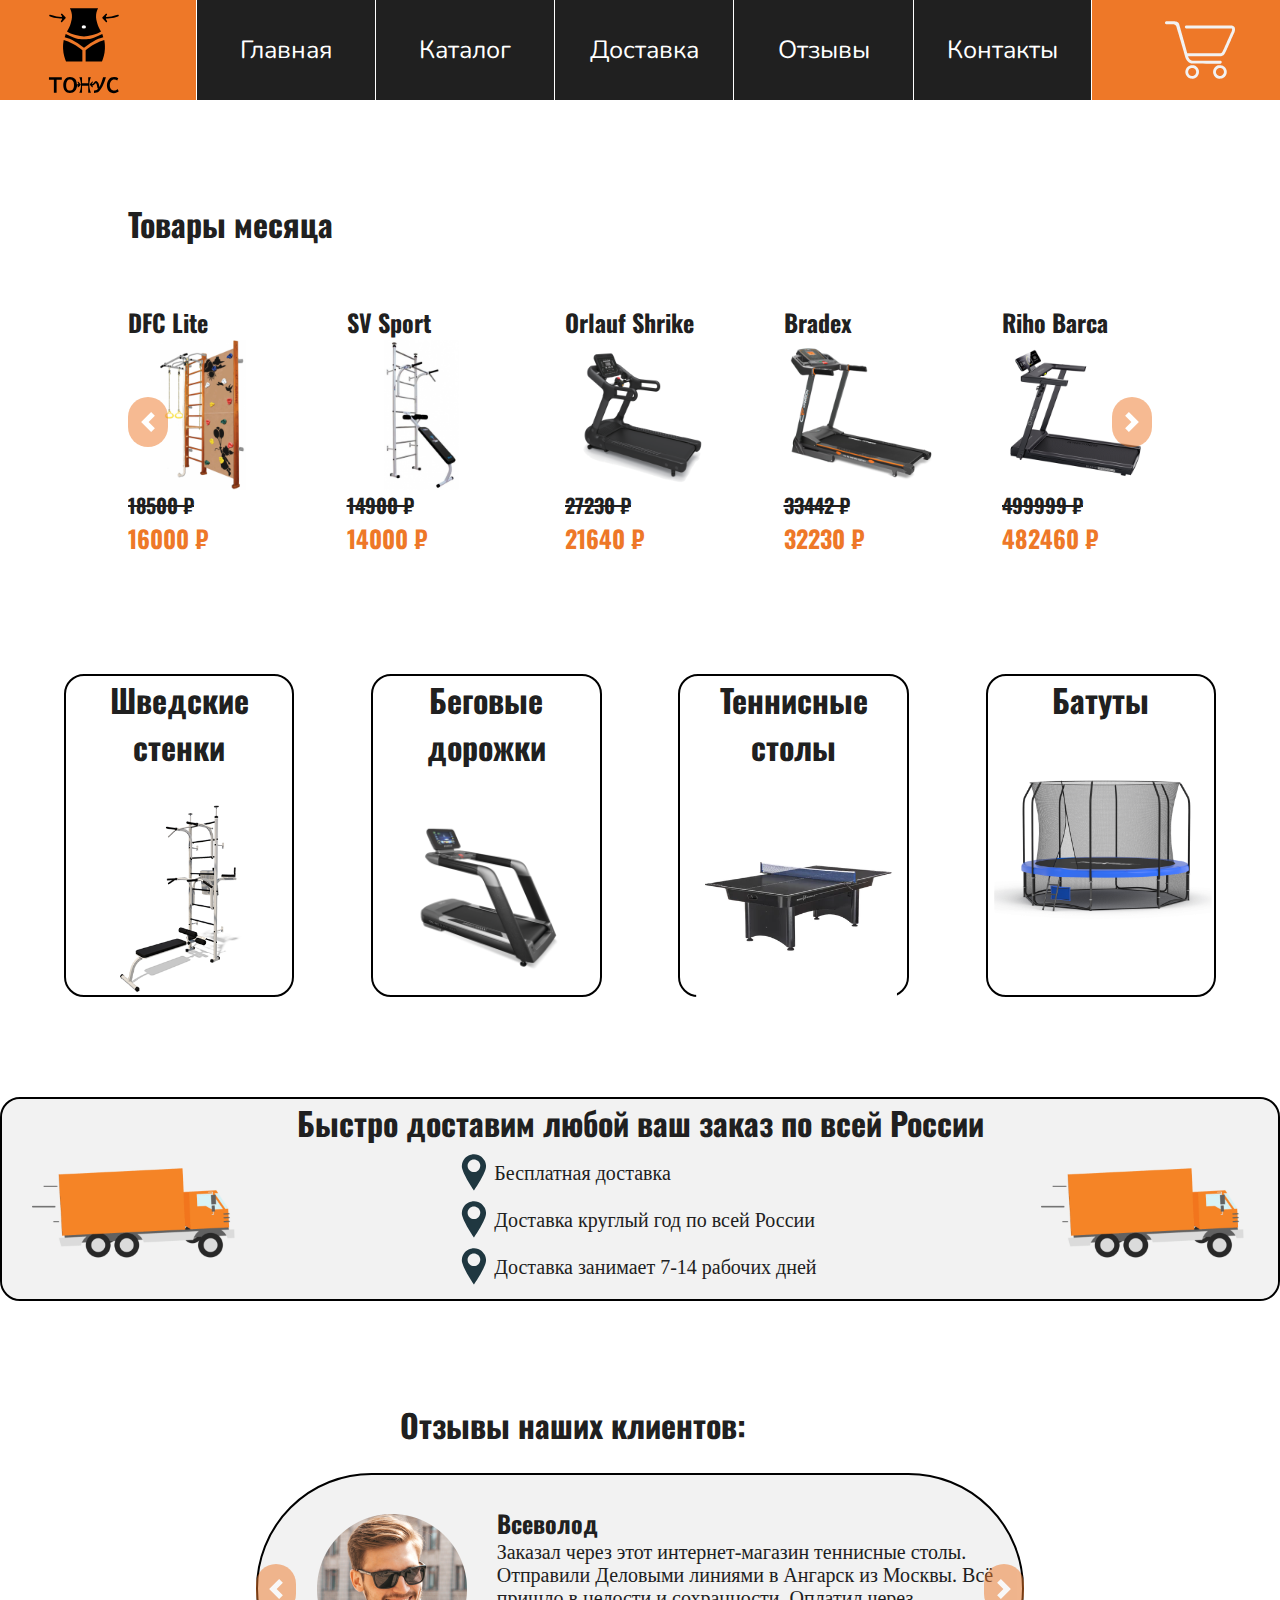
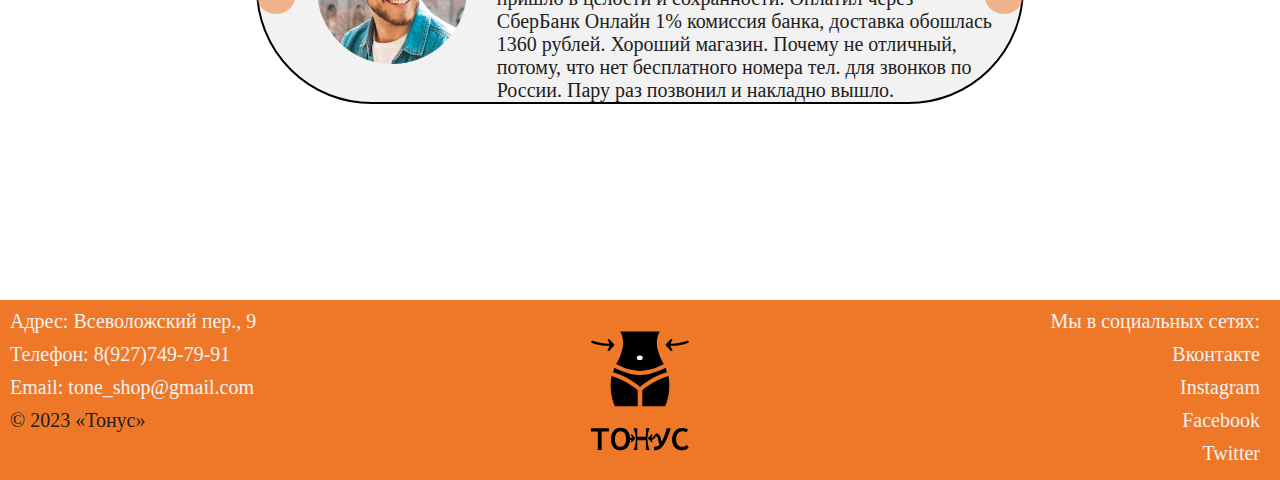
==== commit 5001b7ab: "change structure of discounts" ====
--- a/index.html
+++ b/index.html
@@ -56,21 +56,11 @@
             <div class="slider__wrapper">
                 <div class="slider__items">
                     <div class="discounts__container slider__item">
-                        <div class="discounts__item">
-                            <div id="discount-item1"></div>
-                        </div>
-                        <div class="discounts__item">
-                            <div id="discount-item2"></div>
-                        </div>
-                        <div class="discounts__item">
-                            <div id="discount-item3"></div>
-                        </div>
-                        <div class="discounts__item">
-                            <div id="discount-item4"></div>
-                        </div>
-                        <div class="discounts__item">
-                            <div id="discount-item5"></div>
-                        </div>
+                        <div id="discount-item1"></div>
+                        <div id="discount-item2"></div>
+                        <div id="discount-item3"></div>
+                        <div id="discount-item4"></div>
+                        <div id="discount-item5"></div>
                     </div>
                     <div class="discounts__container slider__item">
                         <div id="discount-item6"></div>
--- a/css/category.css
+++ b/css/category.css
@@ -9,7 +9,7 @@
     display: block;
     width: 20%;
     height: 100%;
-    background-color: #F2F2F2;
+    background-color: #FFFFFF;
     border: 2px solid black;
     border-radius: 20px;
 }
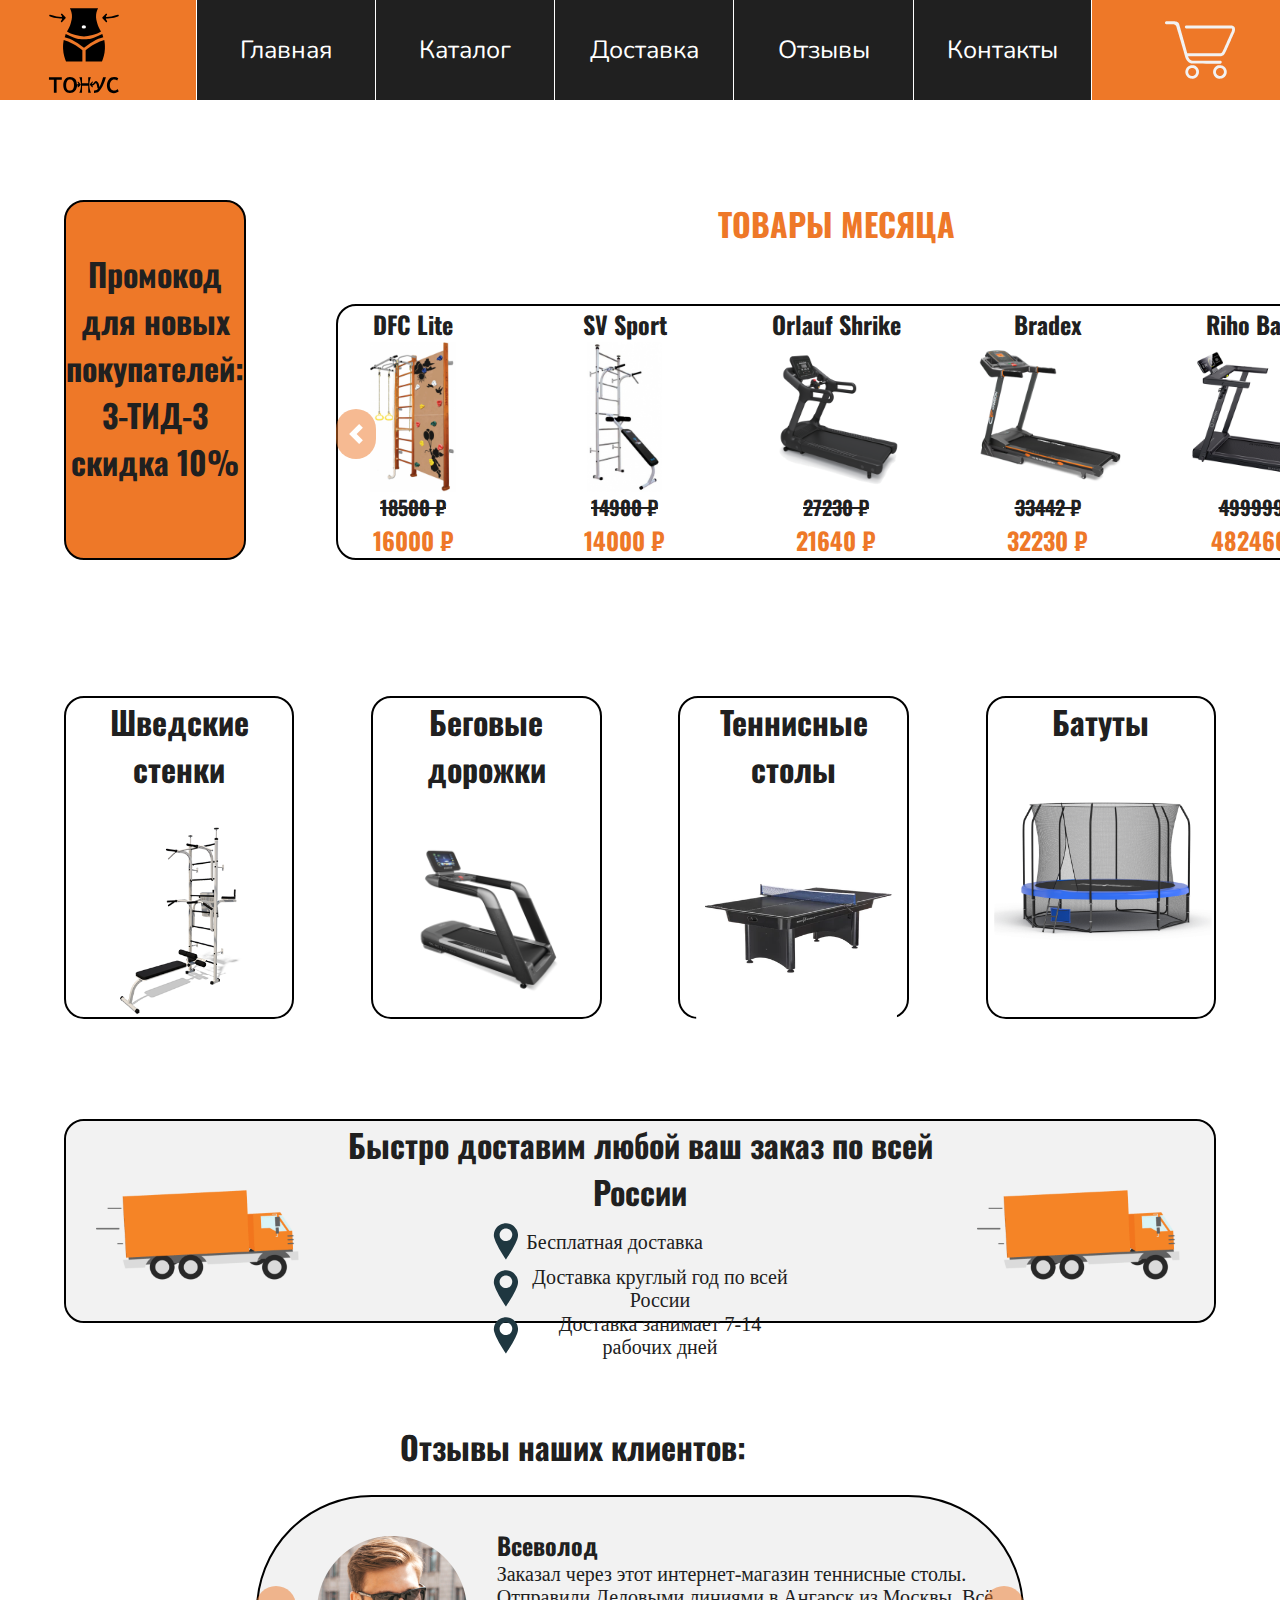
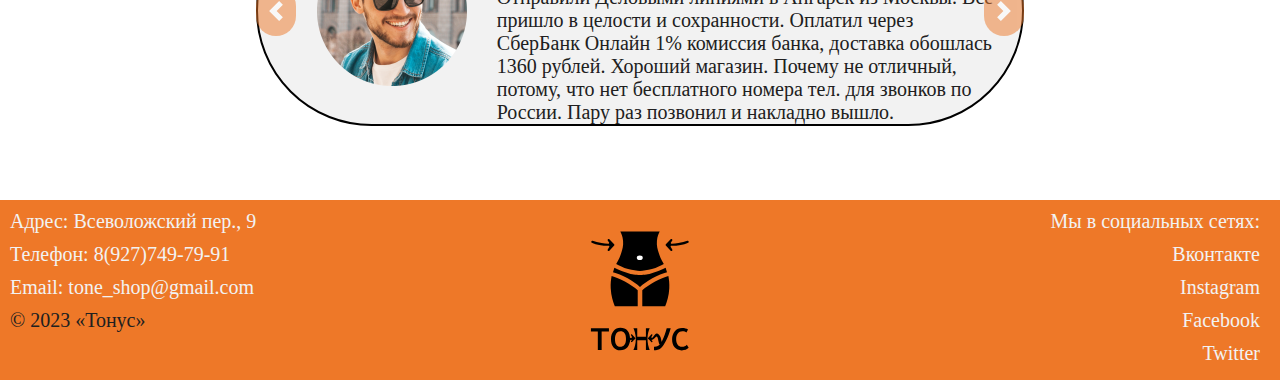
==== commit ab47b499: "add banner" ====
--- a/index.html
+++ b/index.html
@@ -50,6 +50,12 @@
     </div>
 </header>
 <main class="container">
+    <div class="banner__discounts">
+    <div class="banner">
+        <h1>Промокод для новых покупателей:</h1>
+        <h1>3-ТИД-3</h1>
+        <h1>скидка 10%</h1>
+    </div>
     <section class="discounts center-block">
         <h1>Товары месяца</h1>
         <div class="slider" id="slider-1">
@@ -75,6 +81,7 @@
             <a class="slider__control slider__control_next" href="#" role="button" data-slide="next"></a>
         </div>
     </section>
+    </div>
     <a id="category"></a>
     <div class="category center-block">
         <a class="category__link" href="catalog.html#wallbars-link">
--- a/css/discounts.css
+++ b/css/discounts.css
@@ -1,16 +1,43 @@
+.banner__discounts{
+    width: 90%;
+    display: flex;
+    margin-left:auto;
+    margin-right: auto;
+}
+.banner{
+    width: 275px;
+    height: 360px;
+    margin-top: 100px;
+    background-color: #EE7828;
+    border: 2px solid black;
+    border-radius: 20px;
+    text-align: center;
+}
+.banner h1:first-of-type{
+    margin-top: 27%;
+}
 .discounts{
-    width: 80%;
+    width: 1000px;
     height: 22%;
     margin-top: 100px;
+    margin-left: 90px;
 }
 .discounts__container{
     width: 100%;
-    height: 100%;
+    height: 89%;
     margin-top: 32px;
     display: flex;
     justify-content: space-between;
     position: relative;
     overflow: hidden;
+    text-align: center;
+    border: 2px solid black;
+    border-radius: 20px;
+}
+.discounts h1{
+    text-align: center;
+    color: #EE7828;
+    text-transform: uppercase;
 }
 .discounts__item{
     width: 19%;
@@ -18,12 +45,13 @@
 }
 .discounts__img{
     margin: auto;
+
 }
 .discounts__old-price{
     font-size: 20px;
     color: #202020;
+
 }
 .discounts h2:last-of-type{
     color: #EE7828;
-}
-
+}--- a/css/delivery.css
+++ b/css/delivery.css
@@ -1,5 +1,5 @@
 .delivery{
-    width: 100%;
+    width: 90%;
     height: 12%;
     margin-top: 100px;
     display: flex;
